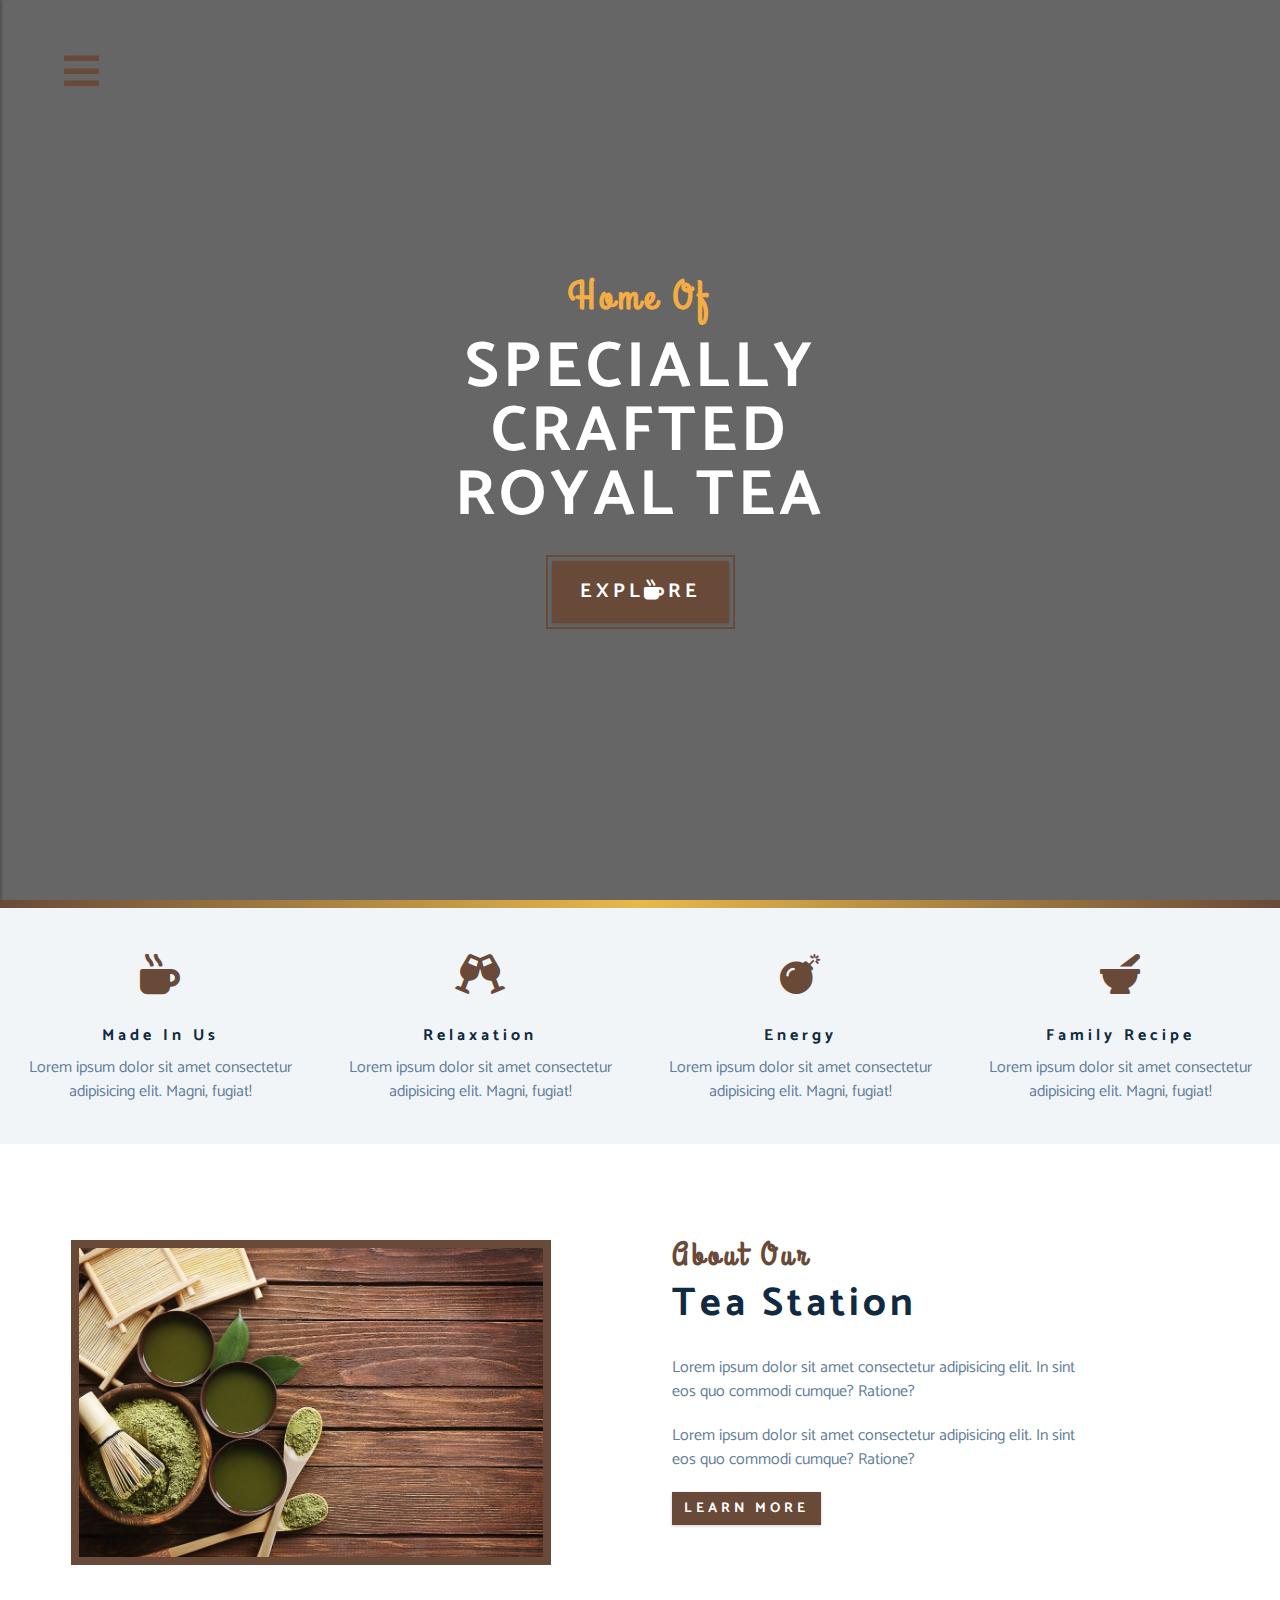
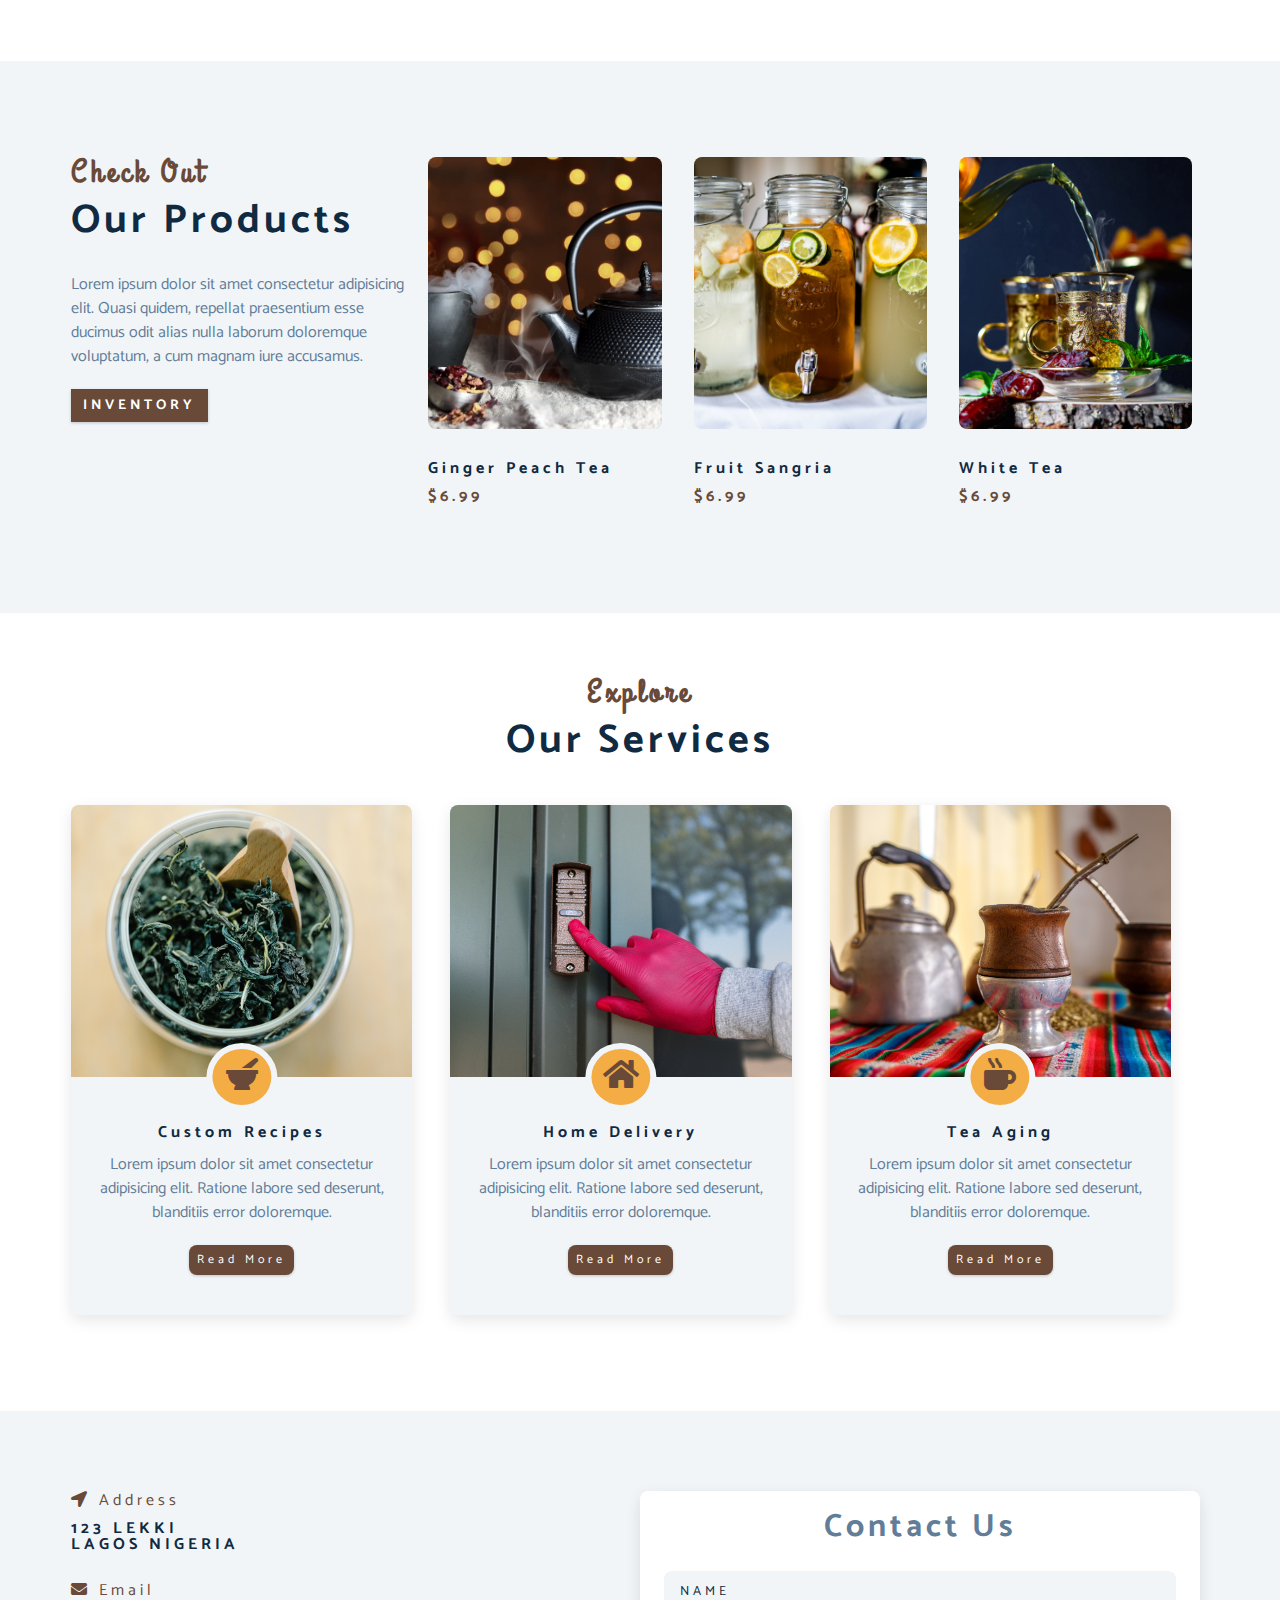
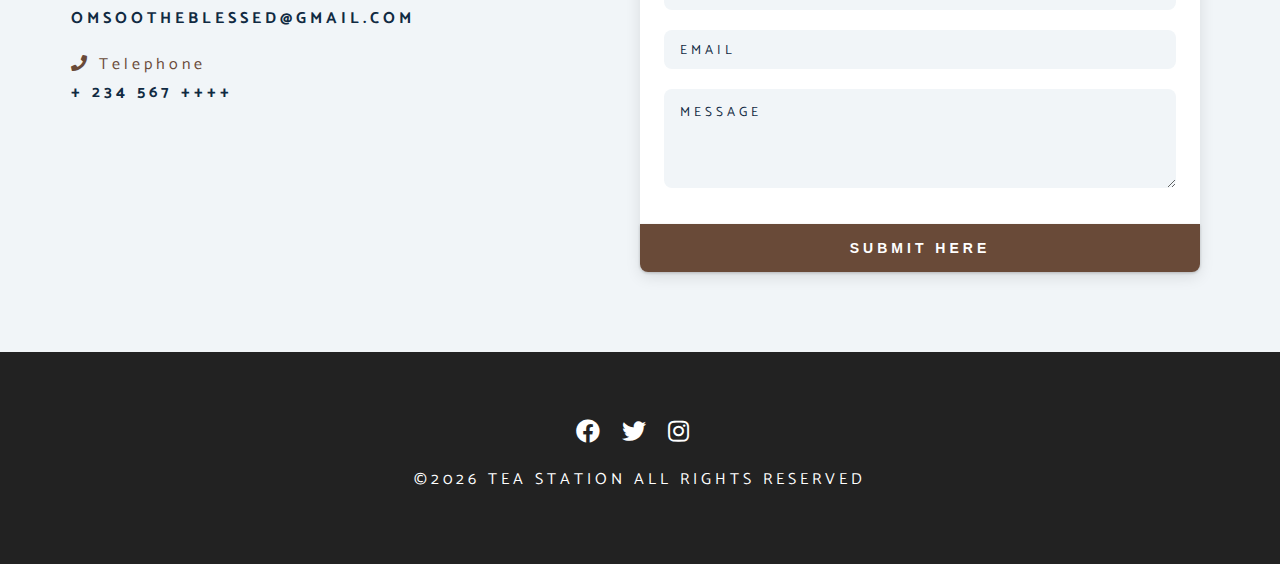
==== index.html @ 04878fe2 "First commit" ====
<!DOCTYPE html>
<html lang="en">
  <head>
    <meta charset="UTF-8" />
    <meta name="viewport" content="width=device-width, initial-scale=1.0" />
    <meta http-equiv="X-UA-Compatible" content="ie=edge" />
    <title>Royal Tea || Home</title>
    <!-- font-awesome -->
    <link
      rel="stylesheet"
      href="./fontawesome-free-5.12.1-web/css/all.min.css"
    />
    <!-- custom css -->
    <link rel="stylesheet" href="./css/styles.css" />
  </head>
  <body>
    <!-- navbar -->
    <!-- nav button -->
    <span class="nav-btn" id="nav-btn">
      <i class="fas fa-bars"></i>
    </span>
    <nav class="navbar" id="navbar">
      <div class="navbar-header">
        <span class="nav-close" id="nav-close">
          <i class="fas fa-times"></i>
        </span>
      </div>
      <ul class="nav-items">
        <li><a href="index.html" class="nav-link">home</a></li>
        <li><a href="skills.html" class="nav-link">skills</a></li>
        <li><a href="about.html" class="nav-link">about</a></li>
        <li><a href="product.html" class="nav-link">products</a></li>
      </ul>
    </nav>
    <!-- end of navbar -->
    <!-- header -->
    <header class="header">
      <div class="banner">
        <h2>home of</h2>
        <h1>
          specially crafted <br />
          royal tea
        </h1>
        <a href="skills.html" class="btn banner-btn"
          >expl<span><i class="fas fa-mug-hot"></i></span>re</a
        >
      </div>
    </header>
    <!-- end of header -->
    <div class="content-divider"></div>
    <!-- skills section -->
    <section class="skills clearfix">
      <!-- single skill-1 -->
      <article class="skill">
        <span class="skill-icon">
          <i class="fas fa-mug-hot"></i>
        </span>
        <h4 class="skill-title">made in us</h4>
        <p class="skill-text">
          Lorem ipsum dolor sit amet consectetur adipisicing elit. Magni,
          fugiat!
        </p>
      </article>
      <!-- end of single skill-1 -->
      <!-- single skill-2 -->
      <article class="skill">
        <span class="skill-icon">
          <i class="fas fa-glass-cheers"></i>
        </span>
        <h4 class="skill-title">relaxation</h4>
        <p class="skill-text">
          Lorem ipsum dolor sit amet consectetur adipisicing elit. Magni,
          fugiat!
        </p>
      </article>
      <!-- end of single skill-2 -->
      <!-- single skill-3 -->
      <article class="skill">
        <span class="skill-icon">
          <i class="fas fa-bomb"></i>
        </span>
        <h4 class="skill-title">energy</h4>
        <p class="skill-text">
          Lorem ipsum dolor sit amet consectetur adipisicing elit. Magni,
          fugiat!
        </p>
      </article>
      <!-- end of single skill-3 -->
      <!-- single skill-4 -->
      <article class="skill">
        <span class="skill-icon">
          <i class="fas fa-mortar-pestle"></i>
        </span>
        <h4 class="skill-title">family recipe</h4>
        <p class="skill-text">
          Lorem ipsum dolor sit amet consectetur adipisicing elit. Magni,
          fugiat!
        </p>
      </article>
      <!-- end of single skill-4 -->
    </section>
    <!-- end of skills section -->
    <!-- about -->
    <section>
      <div class="section-center clearfix">
        <!-- about-img -->
        <article class="about-img">
          <div class="about-picture-container">
            <img
              src="./images/about-bcg.jpeg"
              alt="tea kettle"
              class="about-picture"
            />
          </div>
        </article>
        <!-- about-info -->
        <article class="about-info">
          <!-- section title -->
          <div class="section-title">
            <h3>about our</h3>
            <h2>tea station</h2>
          </div>
          <!-- end of section title -->
          <p class="about-text">
            Lorem ipsum dolor sit amet consectetur adipisicing elit. In sint eos
            quo commodi cumque? Ratione?
          </p>
          <p class="about-text">
            Lorem ipsum dolor sit amet consectetur adipisicing elit. In sint eos
            quo commodi cumque? Ratione?
          </p>
          <a href="about.html" class="btn">learn more</a>
        </article>
      </div>
    </section>
    <!-- end of about -->
    <!-- products -->
    <section class="products">
      <div class="section-center clearfix">
        <!-- products info -->
        <article class="products-info">
          <!-- section title -->
          <div class="section-title">
            <h3>check out</h3>
            <h2>our products</h2>
          </div>
          <!-- end of section title -->
          <p class="product-text">
            Lorem ipsum dolor sit amet consectetur adipisicing elit. Quasi
            quidem, repellat praesentium esse ducimus odit alias nulla laborum
            doloremque voluptatum, a cum magnam iure accusamus.
          </p>
          <a href="products.html" class="btn">inventory</a>
        </article>
        <!-- products inventory -->
        <article class="products-inventory clearfix">
          <!-- single product -->
          <div class="product">
            <img
              src="./images/product-1.jpeg"
              alt="single product"
              class="product-img"
            />
            <h4 class="product-title">ginger peach tea</h4>
            <h4 class="product-price">$6.99</h4>
          </div>
          <!-- end of single product -->
          <!-- single product -->
          <div class="product">
            <img
              src="./images/product-2.jpg"
              alt="single product"
              class="product-img"
            />
            <h4 class="product-title">fruit sangria</h4>
            <h4 class="product-price">$6.99</h4>
          </div>
          <!-- end of single product -->
          <!-- single product -->
          <div class="product">
            <img
              src="./images/product-3.jpg"
              alt="single product"
              class="product-img"
            />
            <h4 class="product-title">white tea</h4>
            <h4 class="product-price">$6.99</h4>
          </div>
          <!-- end of single product -->
        </article>
      </div>
    </section>
    <!-- end of products -->
    <!-- services -->
    <section class="services">
      <!-- section title -->
      <div class="section-title services-title">
        <h3>explore</h3>
        <h2>our services</h2>
      </div>
      <!-- end of section title -->
      <div class="section-center clearfix">
        <!-- single card -->
        <article class="service-card">
          <!-- img container -->
          <div class="service-img-container">
            <!-- img -->
            <img
              src="./images/recipe.jpg"
              class="service-img"
              alt="single service"
            />
            <!-- service icon -->
            <span class="service-icon">
              <i class="fas fa-mortar-pestle fa-fw"></i>
            </span>
          </div>
          <!-- service info -->
          <div class="service-info">
            <h4>custom recipes</h4>
            <p>
              Lorem ipsum dolor sit amet consectetur adipisicing elit. Ratione
              labore sed deserunt, blanditiis error doloremque.
            </p>
            <a href="products.html" class="btn service-btn">read more</a>
          </div>
        </article>
        <!--end of  single card -->
        <!-- single card -->
        <article class="service-card">
          <!-- img container -->
          <div class="service-img-container">
            <!-- img -->
            <img
              src="./images/delivery.jpg"
              class="service-img"
              alt="single service"
            />
            <!-- service icon -->
            <span class="service-icon">
              <i class="fas fa-home fa-fw"></i>
            </span>
          </div>
          <!-- service info -->
          <div class="service-info">
            <h4>home delivery</h4>
            <p>
              Lorem ipsum dolor sit amet consectetur adipisicing elit. Ratione
              labore sed deserunt, blanditiis error doloremque.
            </p>
            <a href="products.html" class="btn service-btn">read more</a>
          </div>
        </article>
        <!--end of  single card -->
        <!-- single card -->
        <article class="service-card">
          <!-- img container -->
          <div class="service-img-container">
            <!-- img -->
            <img
              src="./images/aging.jpg"
              class="service-img"
              alt="single service"
            />
            <!-- service icon -->
            <span class="service-icon">
              <i class="fas fa-mug-hot fa-fw"></i>
            </span>
          </div>
          <!-- service info -->
          <div class="service-info">
            <h4>tea aging</h4>
            <p>
              Lorem ipsum dolor sit amet consectetur adipisicing elit. Ratione
              labore sed deserunt, blanditiis error doloremque.
            </p>
            <a href="products.html" class="btn service-btn">read more</a>
          </div>
        </article>
        <!--end of  single card -->
      </div>
    </section>
    <!-- end of services -->
    <!-- contact -->
    <section class="contact">
      <div class="section-center clearfix">
        <!-- contact info -->
        <article class="contact-info">
          <!-- contact item -->
          <div class="contact-item">
            <h4 class="contact-title">
              <span class="contact-icon">
                <i class="fas fa-location-arrow"></i>
              </span>
              address
            </h4>
            <h4 class="contact-text">
              123 Lekki <br />
              Lagos Nigeria
            </h4>
          </div>
          <!-- end of contact item -->
          <!-- contact item -->
          <div class="contact-item">
            <h4 class="contact-title">
              <span class="contact-icon">
                <i class="fas fa-envelope"></i>
              </span>
              email
            </h4>
            <h4 class="contact-text">omsootheblessed@gmail.com</h4>
          </div>
          <!-- end of contact item -->
          <!-- contact item -->
          <div class="contact-item">
            <h4 class="contact-title">
              <span class="contact-icon">
                <i class="fas fa-phone"></i>
              </span>
              telephone
            </h4>
            <h4 class="contact-text">+ 234 567 ++++</h4>
          </div>
          <!-- end of contact item -->
        </article>
        <!-- contact form -->
        <article class="contact-form">
          <h3>contact us</h3>
          <form action="https://formspree.io/f/xrgjbnwq" method="POST">
            <div class="form-group">
              <!-- inputs -->
              <input
                type="text"
                placeholder="name"
                class="form-control"
                name="name"
              />
              <input
                type="email"
                placeholder="email"
                class="form-control"
                name="email"
              />
              <textarea
                name="message"
                placeholder="message"
                class="form-control"
                rows="5"
              ></textarea>
            </div>
            <!-- button -->
            <button type="submit" class="submit-btn btn">submit here</button>
          </form>
        </article>
      </div>
    </section>
    <!-- end of contact -->
    <!-- footer -->
    <footer class="footer">
      <div class="section-center">
        <div class="social-icons">
          <!-- social icon -->
          <a href="#" class="social-icon">
            <i class="fab fa-facebook"></i>
          </a>
          <!-- end of social icon -->
          <!-- social icon -->
          <a href="#" class="social-icon">
            <i class="fab fa-twitter"></i>
          </a>
          <!-- end of social icon -->
          <!-- social icon -->
          <a href="#" class="social-icon">
            <i class="fab fa-instagram"></i>
          </a>
          <!-- end of social icon -->
        </div>
        <h4 class="footer-text">
          &copy;<span id="date"></span>
          <span class="company">tea station</span>
          all rights reserved
        </h4>
      </div>
    </footer>
    <script src="app.js"></script>
  </body>
</html>
---- css/styles.css ----
/* 
=================
Fonts
=================
 */
@import url("https://fonts.googleapis.com/css?family=Catamaran:400,700|Grand+Hotel");
/* 
================
Variables
================
 */
:root {
  --clr-primary: #694a38;
  --clr-primary-light: #f4ac45;
  /* --clr-primary: #678e3e;
  --clr-primary-light: #beed8c; */
  --clr-grey-1: #102a42;
  --clr-grey-5: #617d98;
  --clr-grey-10: #f1f5f8;
  --clr-white: #fff;
  --ff-primary: "Catamaran", sans-serif;
  --ff-secondary: "Grand Hotel", cursive;
  --transition: all 0.3s linear;
  --spacing: 0.25rem;
  --radius: 0.5rem;
}
/* 
==============
Global Styles
==============
 */
* {
  margin: 0;
  padding: 0;
  box-sizing: border-box;
}
body {
  font-family: var(--ff-primary);
  background: var(--clr-white);
  line-height: 1.5;
  color: var(--clr-grey-1);
  font-size: 0.875rem; /*==>14px*/
}
a {
  text-decoration: none;
}
img {
  display: block;
  width: 100%;
}
h1,
h2,
h3,
h4 {
  letter-spacing: var(--spacing);
  text-transform: capitalize;
  line-height: 1.25;
  margin-bottom: 0.75rem;
}
h1 {
  font-size: 3rem;
}
h2 {
  font-size: 2rem;
}
h3 {
  font-size: 1.5rem;
}
h4 {
  font-size: 0.875rem;
}
p {
  margin-bottom: 1.25rem;
}
@media screen and (min-width: 800px) {
  h1 {
    font-size: 4rem;
  }
  h2 {
    font-size: 2.5rem;
  }
  h3 {
    font-size: 2rem;
  }
  h4 {
    font-size: 1rem;
  }
  body {
    font-size: 1rem;
  }
  h1,
  h2,
  h3,
  h4 {
    line-height: 1;
  }
}
/* more global css */
.btn {
  text-transform: uppercase;
  color: var(--clr-white);
  background: var(--clr-primary);
  display: inline-block;
  padding: 0.375rem 0.75rem;
  letter-spacing: var(--spacing);
  font-weight: 700;
  transition: var(--transition);
  font-size: 0.875rem;
  border: none;
  cursor: pointer;
  box-shadow: 0 1px 3px rgba(0, 0, 0, 0.2);
}
.btn:hover {
  background: var(--clr-primary-light);
  color: var(--clr-primary);
}
.clearfix::after,
.clearfix::before {
  content: "";
  clear: both;
  display: table;
}
.section-title h3 {
  font-family: var(--ff-secondary);
  color: var(--clr-primary);
}
.section-title {
  margin-bottom: 2rem;
}
.section-center {
  padding: 4rem 0;
  width: 85vw;
  margin: 0 auto;
  max-width: 1170px;
}
@media screen and (min-width: 992px) {
  .section-center {
    width: 95vw;
    padding: 4rem 1rem;
  }
}

/* 
==============
Animations
==============
 */
@keyframes bounce {
  0% {
    transform: scale(1);
  }
  50% {
    transform: scale(1.3);
  }
  100% {
    transform: scale(1);
  }
}
@keyframes rm-bounce {
  0% {
    transform: scale(1.3);
  }
  15% {
    transform: scale(1.267);
  }
  35% {
    transform: scale(1.21);
  }
  50% {
    transform: scale(1.15);
  }
  67% {
    transform: scale(1.1);
  }
  85% {
    transform: scale(1.06);
  }
  100% {
    transform: scale(1);
  }
}
@keyframes slideFromRight {
  0% {
    transform: translateX(1000px);
    opacity: 0;
  }
  50% {
    transform: translateX(-200px);
    opacity: 0.5;
  }
  75% {
    transform: translateX(50px);
    opacity: 0.75;
  }
  100% {
    transform: translateX(0px);
    opacity: 1;
  }
}
@keyframes slideFromLeft {
  0% {
    transform: translateX(-1000px);
    opacity: 0;
  }
  50% {
    transform: translateX(200px);
    opacity: 0.5;
  }
  75% {
    transform: translateX(-50px);
    opacity: 0.75;
  }
  100% {
    transform: translateX(0px);
    opacity: 1;
  }
}
@keyframes exploreBtn {
  0% {
    transform: scale(1.5);
    opacity: 0;
  }
  50% {
    transform: scale(2);
    opacity: 0.35;
  }
  /* 75% {
    transform: scale();
    opacity: 0.7;
  } */
  100% {
    transform: scale(1);
    opacity: 1;
  }
}
/* 
==============
Navbar
==============
 */
.nav-btn {
  position: fixed;
  top: 5%;
  left: 5%;
  font-size: 2.5rem;
  color: var(--clr-primary);
  z-index: 1;
  cursor: pointer;
  /* animation */
  animation: bounce 2s ease infinite;
}
.nav-btn:hover {
  animation: rm-bounce 0.5s ease-out;
}
/* navbar */
.navbar {
  position: fixed;
  top: 0;
  left: 0;
  right: 0;
  bottom: 0;
  z-index: 2;
  /* width: 100%;
    height: 100%; */
  background: var(--clr-grey-10);
  box-shadow: 2px 0 2px rgba(0, 0, 0, 0.2);
  /* hide navbar */
  transform: translateX(-100%);
}
.showNav {
  transform: translate(0);
}
.navbar-header {
  text-align: right;
  padding-right: 1rem;
}
.nav-close {
  font-size: 2.5rem;
  cursor: pointer;
  color: #f29c9c;
  transition: var(--transition);
}
.nav-close:hover {
  color: #bb2525;
}
.nav-items {
  list-style-type: none;
}
.nav-link {
  display: block;
  font-size: 1.5rem;
  padding: 0.25rem 1rem;
  text-transform: uppercase;
  letter-spacing: var(--spacing);
  color: var(--clr-grey-5);
  transition: var(--transition);
}
.nav-link:hover {
  background: var(--clr-primary-light);
  color: var(--clr-primary);
  padding-left: 1.5rem;
  border-left: 0.25rem solid var(--clr-primary);
}
@media screen and (min-width: 738px) {
  .navbar {
    width: 30vw;
    max-width: 20rem;
  }
}

/* 
==============
Header
==============
 */
.header {
  min-height: 100vh;
  background: linear-gradient(rgba(0, 0, 0, 0.6), rgba(0, 0, 0, 0.6)),
    url("../images/main-bcg.jpg") center/cover no-repeat fixed;
  position: relative;
  /* animation */
  overflow-x: hidden;
}
.banner {
  text-align: center;
  position: absolute;
  top: 50%;
  left: 50%;
  transform: translate(-50%, -50%);
}
.banner h2 {
  font-family: var(--ff-secondary);
  color: var(--clr-primary-light);
  /* animation */
  animation: slideFromRight 5s ease-in-out 1;
}
.banner h1 {
  text-transform: uppercase;
  color: var(--clr-white);
  margin-top: 1.25rem;
  margin-bottom: 2rem;
  /* animation */
  animation: slideFromLeft 5s ease-in-out 1;
}
.banner-btn {
  outline: 0.125rem solid var(--clr-primary);
  outline-offset: 0.25rem;
  font-size: 1.25rem;
  padding: 1rem 1.75rem;
  /* animation */
  animation: exploreBtn 5s linear 1;
}
/* content-divider */
.content-divider {
  height: 0.5rem;
  background: linear-gradient(
    to left,
    var(--clr-primary),
    #e9b949,
    var(--clr-primary)
  );
}
/* 
==============
Skills
==============
 */

.skills {
  background: var(--clr-grey-10);
}
.skill {
  padding: 2.5rem 0;
  text-align: center;
  transition: var(--transition);
}
.skill-icon {
  font-size: 2.5rem;
  margin-bottom: 1.25rem;
  transition: var(--transition);
  display: inline-block;
  color: var(--clr-primary);
}
.skill-text {
  color: var(--clr-grey-5);
  max-width: 17rem;
  margin: 0 auto;
}
.skill:hover {
  background: var(--clr-white);
  box-shadow: 0 2px var(--clr-primary);
}
.skill:hover .skill-icon {
  transform: translateY(-5px);
}
@media screen and (min-width: 776px) {
  .skill {
    float: left;
    width: 50%;
  }
}
@media screen and (min-width: 1200px) {
  .skill {
    float: left;
    width: 25%;
  }
}
/* 
==============
About
==============
 */
.about-img,
.about-info {
  padding: 2rem 0;
}
.about-picture-container {
  background: var(--clr-primary);
  border: 0.5rem solid var(--clr-primary);
  max-width: 30rem;
  /* extra stuff */
  overflow: hidden;
}
.about-picture {
  transition: var(--transition);
}
.about-picture-container:hover .about-picture {
  opacity: 0.5;
  transform: scale(1.2);
}
.about-text {
  max-width: 26rem;
  color: var(--clr-grey-5);
}
@media screen and (min-width: 992px) {
  .about-img,
  .about-info {
    float: left;
    width: 50%;
  }
  .about-info {
    padding-left: 2rem;
  }
}
/* 
================
Products
================
 */
.products {
  background: var(--clr-grey-10);
}
.products article {
  padding: 2rem 0;
}
.product-text {
  color: var(--clr-grey-5);
  max-width: 26rem;
}
.product {
  margin-bottom: 2rem;
}
.product-img {
  border-radius: var(--radius);
  margin-bottom: 2rem;
  height: 17rem;
  object-fit: cover;
}
.product-price {
  color: var(--clr-primary);
}
@media screen and (min-width: 739px) {
  .product {
    float: left;
    width: 50%;
    padding-right: 2rem;
  }
}
@media screen and (min-width: 996px) {
  .product {
    width: 33.3%;
  }
}
@media screen and (min-width: 1200px) {
  .products-info {
    float: left;
    width: 30%;
  }
  .products-inventory {
    float: left;
    width: 70%;
  }
  .product {
    margin-bottom: 0;
    padding: 0 1rem;
  }
}
/* 
================
Services
================
 */
.services-title {
  margin-top: 4rem;
  margin-bottom: -4rem;
  text-align: center;
}
.service-card {
  margin: 2rem 0;
  background: var(--clr-grey-10);
  border-radius: var(--radius);
  box-shadow: 0 5px 15px rgba(0, 0, 0, 0.1);
  transition: var(--transition);
  padding-bottom: 2.5rem;
}
.service-card:hover {
  box-shadow: 0 5px 15px rgba(0, 0, 0, 0.2);
  transform: scale(0.98);
}
.service-img {
  height: 17rem;
  object-fit: cover;
  border-top-left-radius: var(--radius);
  border-top-right-radius: var(--radius);
}
.service-info {
  text-align: center;
  padding: 3rem 1rem 2.5 1rem;
}
.service-info p {
  max-width: 20rem;
  color: var(--clr-grey-5);
  margin: 0 auto;
}
.service-btn {
  font-weight: 400;
  text-transform: capitalize;
  border-radius: var(--radius);
  padding: 0.375rem 0.5rem;
  font-size: 0.75rem;
  margin-top: 1.25rem;
}
@media screen and (min-width: 778px) {
  .service-card {
    float: left;
    width: 45%;
    margin-right: 5%;
  }
}
@media screen and (min-width: 1017px) {
  .service-card {
    width: 30%;
    margin-right: 3.33%;
  }
}
/* .service-icon {
  font-size: 2rem;
  display: block;
  text-align: center;
  color: var(--clr-primary);
  background: var(--clr-primary-light);
  width: 4.5rem;
  height: 4.5rem;
  border-radius: 50%;
  max-width: 4.5rem;
  margin: 0 auto;
  transform: translateY(-2.35rem);
  border: 7px solid var(--clr-grey-10);
  padding: 0.5rem;
} */
.service-img-container {
  position: relative;
  margin-bottom: 3rem;
}
.service-icon {
  position: absolute;
  left: 50%;
  bottom: 0;
  font-size: 2rem;
  color: var(--clr-primary);
  background: var(--clr-primary-light);
  padding: 0.25rem 0.6rem;
  border-radius: 50%;
  transform: translate(-50%, 50%);
  border: 0.375rem solid var(--clr-grey-10);
}
/* 
================
Contact
================
 */
.contact {
  background: var(--clr-grey-10);
}
.contact-form,
.contact-info {
  margin: 1rem 0;
}
.contact-item {
  margin-bottom: 1.75rem;
}
.contact-title {
  color: var(--clr-primary);
  font-weight: 400;
}
.contact-text {
  text-transform: uppercase;
}
.contact-form {
  background: var(--clr-white);
  border-radius: var(--radius);
  text-align: center;
  box-shadow: 0 5px 15px rgba(0, 0, 0, 0.1);
  transition: var(--transition);
  max-width: 35rem;
}
.contact-form:hover {
  box-shadow: 0 5px 15px rgba(0, 0, 0, 0.2);
}
.contact-form h3 {
  padding-top: 1.25rem;
  color: var(--clr-grey-5);
}
.form-group {
  padding: 1rem 1.5rem;
}
.form-control {
  display: block;
  width: 100%;
  padding: 0.75rem 1rem;
  border: none;
  margin-bottom: 1.25rem;
  background: var(--clr-grey-10);
  border-radius: var(--radius);
  text-transform: uppercase;
  letter-spacing: var(--spacing);
}
.form-control::placeholder {
  font-family: var(--ff-primary);
  color: var(--clr-grey-1);
  text-transform: uppercase;
  letter-spacing: var(--spacing);
}
.submit-btn {
  display: block;
  width: 100%;
  padding: 1rem;
  border-bottom-left-radius: var(--radius);
  border-bottom-right-radius: var(--radius);
}
@media screen and (min-width: 996px) {
  .contact-form,
  .contact-info {
    float: left;
    width: 50%;
  }
}

/* 
================
Footer
================
 */
.footer {
  background: #222;
  text-align: center;
}
.social-icon {
  color: var(--clr-white);
  font-size: 1.5rem;
  margin-right: 1rem;
  transition: var(--transition);
}
.social-icon:hover {
  color: var(--clr-primary);
}
.footer-text {
  margin-top: 1.25rem;
  text-transform: uppercase;
  color: var(--clr-white);
  font-weight: 400;
}
.company {
  color: var(--ff-primary);
}
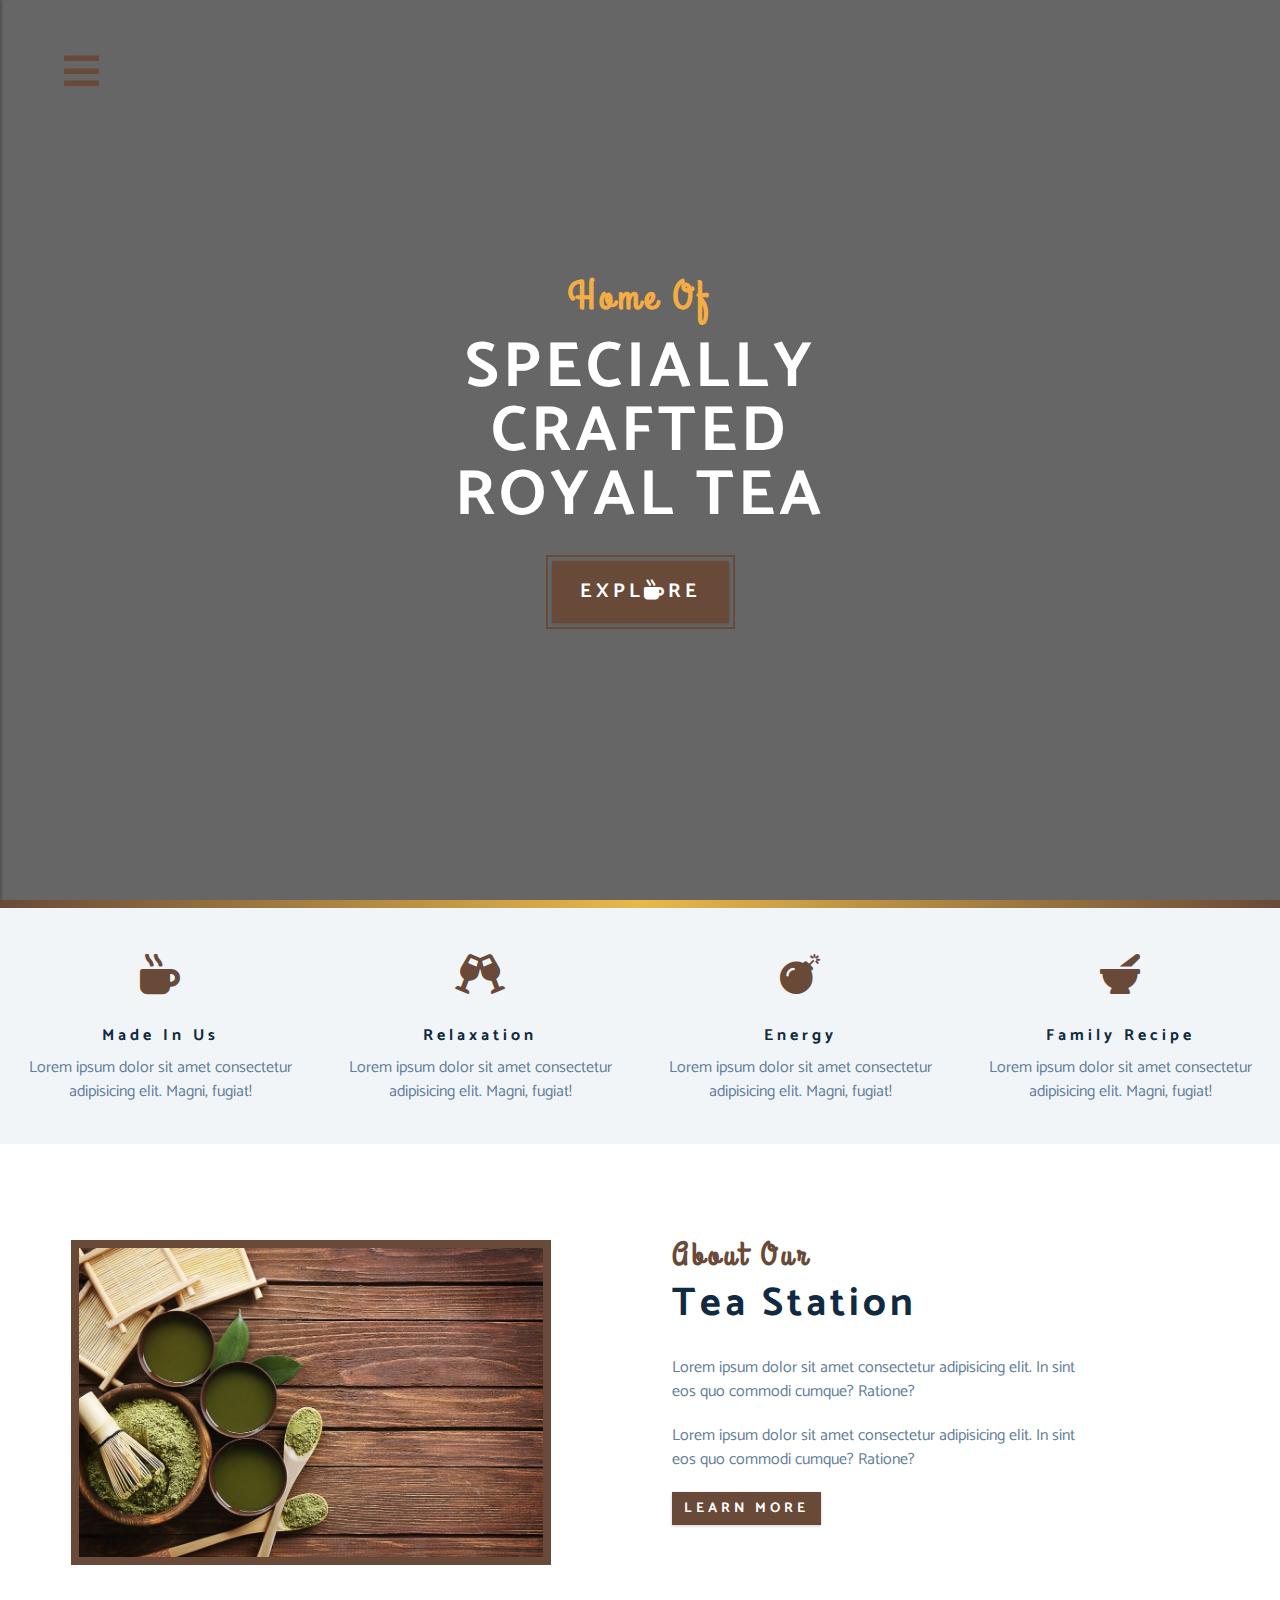
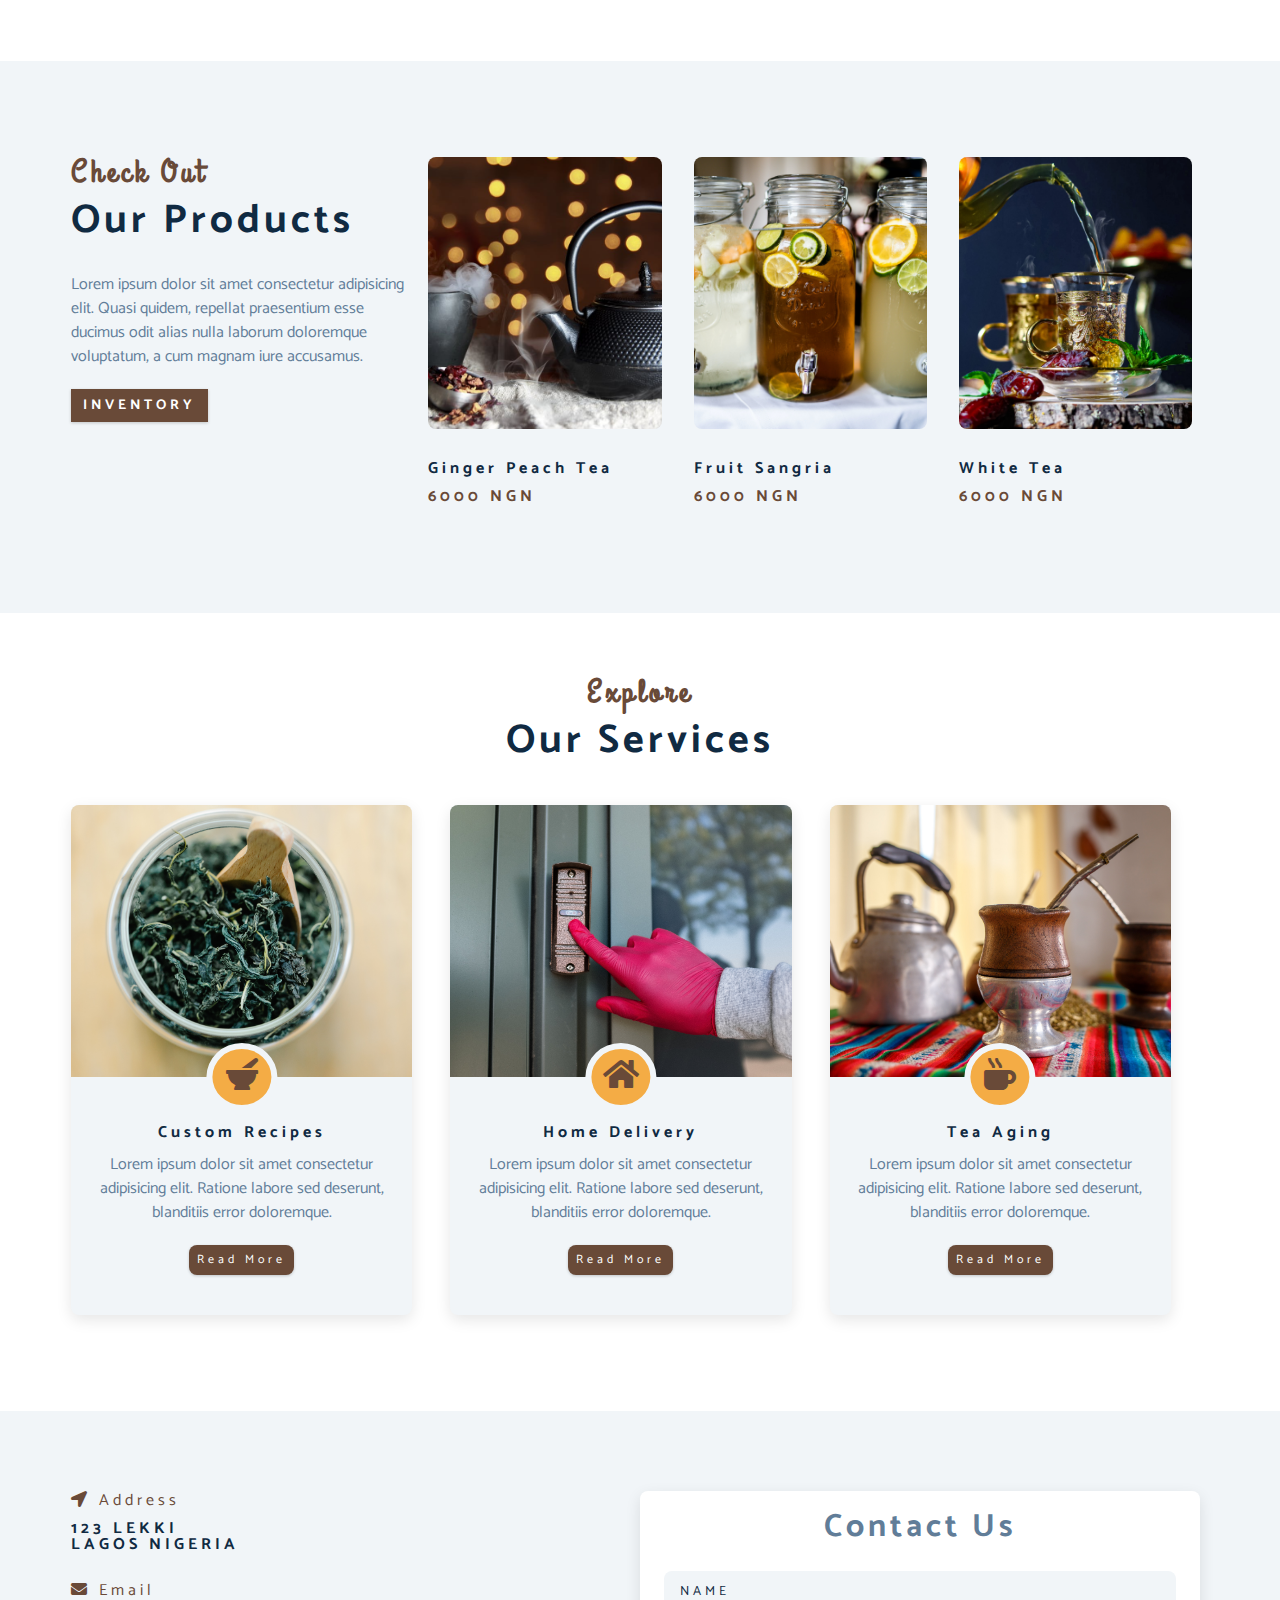
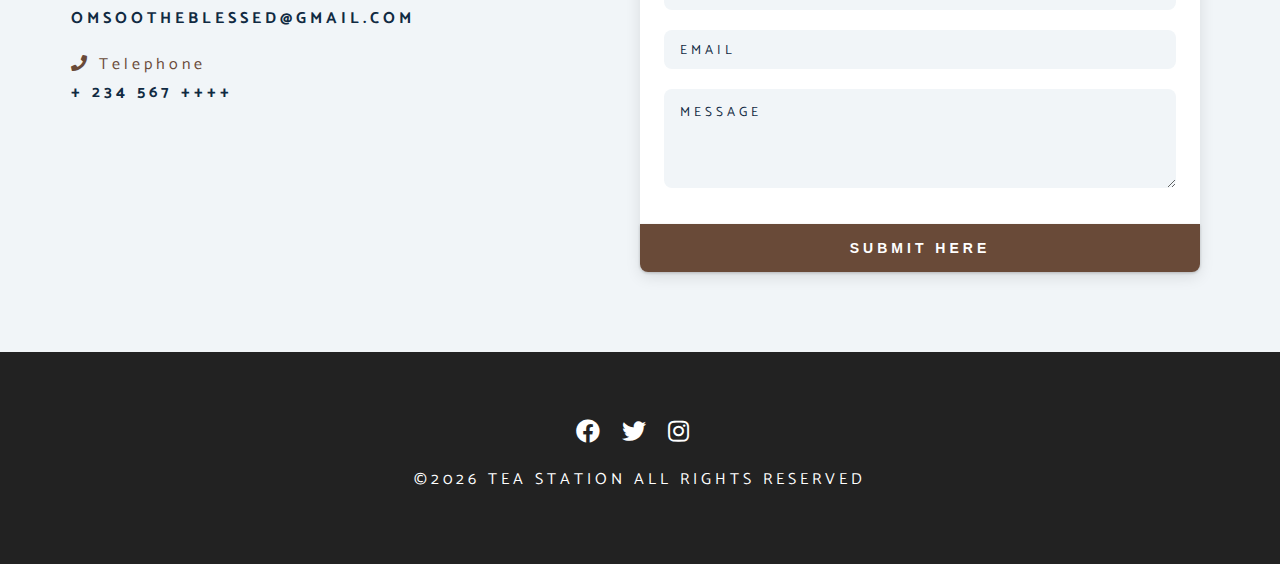
==== commit 31964395: "update the html file" ====
--- a/index.html
+++ b/index.html
@@ -162,7 +162,7 @@
               class="product-img"
             />
             <h4 class="product-title">ginger peach tea</h4>
-            <h4 class="product-price">$6.99</h4>
+            <h4 class="product-price">6000 NGN</h4>
           </div>
           <!-- end of single product -->
           <!-- single product -->
@@ -173,7 +173,7 @@
               class="product-img"
             />
             <h4 class="product-title">fruit sangria</h4>
-            <h4 class="product-price">$6.99</h4>
+            <h4 class="product-price">6000 NGN</h4>
           </div>
           <!-- end of single product -->
           <!-- single product -->
@@ -184,7 +184,7 @@
               class="product-img"
             />
             <h4 class="product-title">white tea</h4>
-            <h4 class="product-price">$6.99</h4>
+            <h4 class="product-price">6000 NGN</h4>
           </div>
           <!-- end of single product -->
         </article>
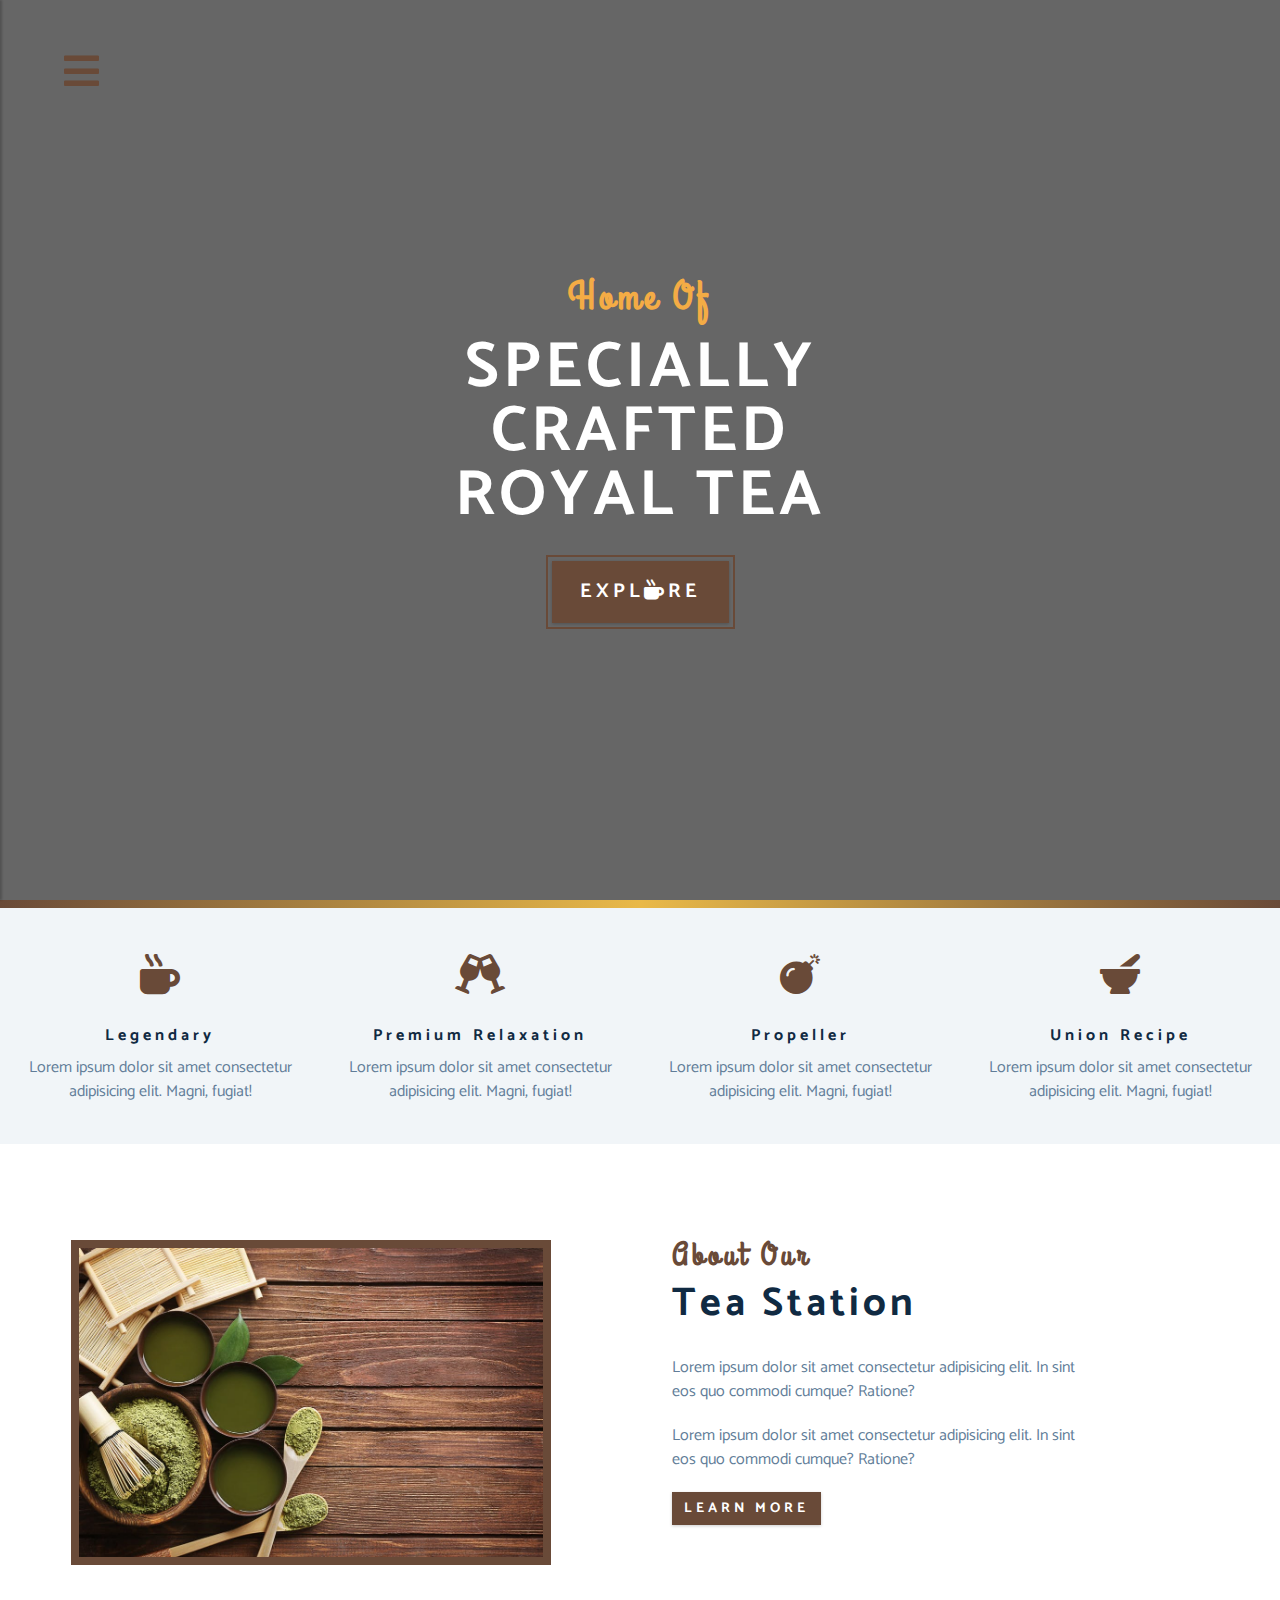
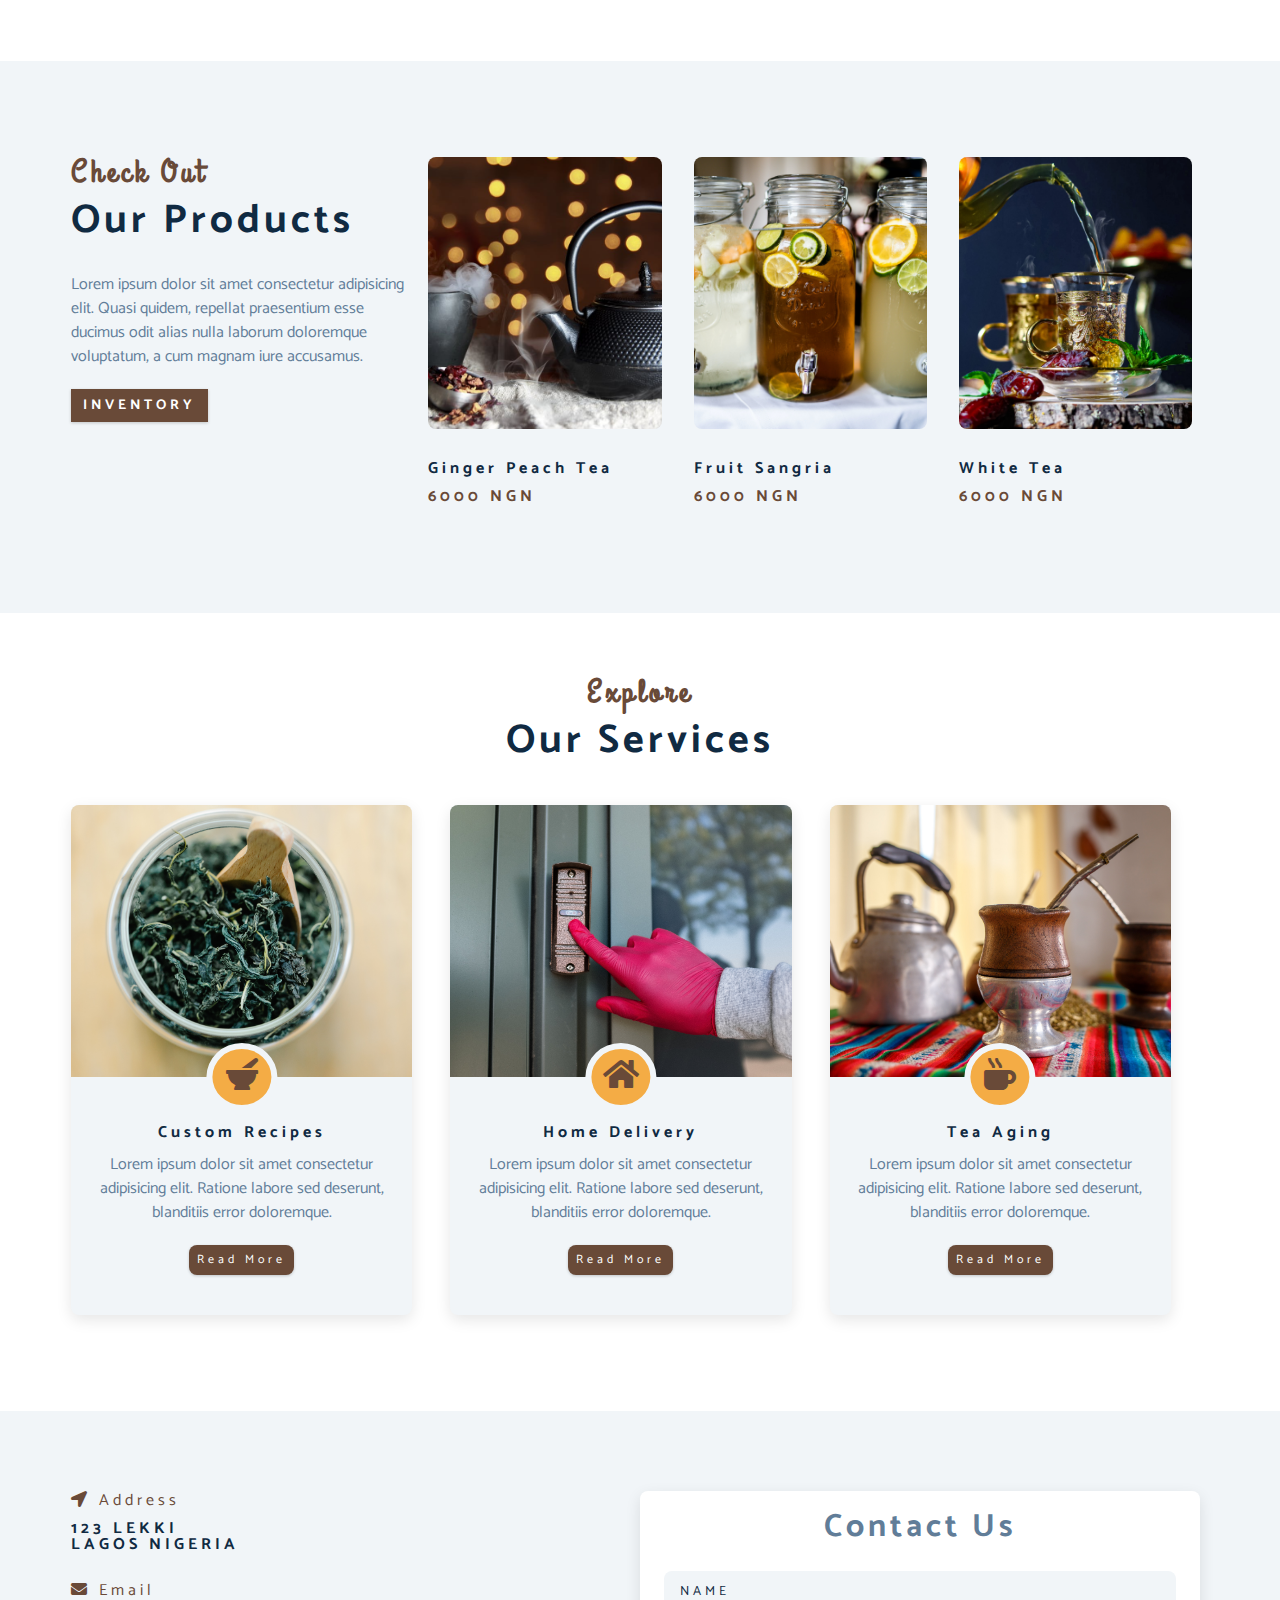
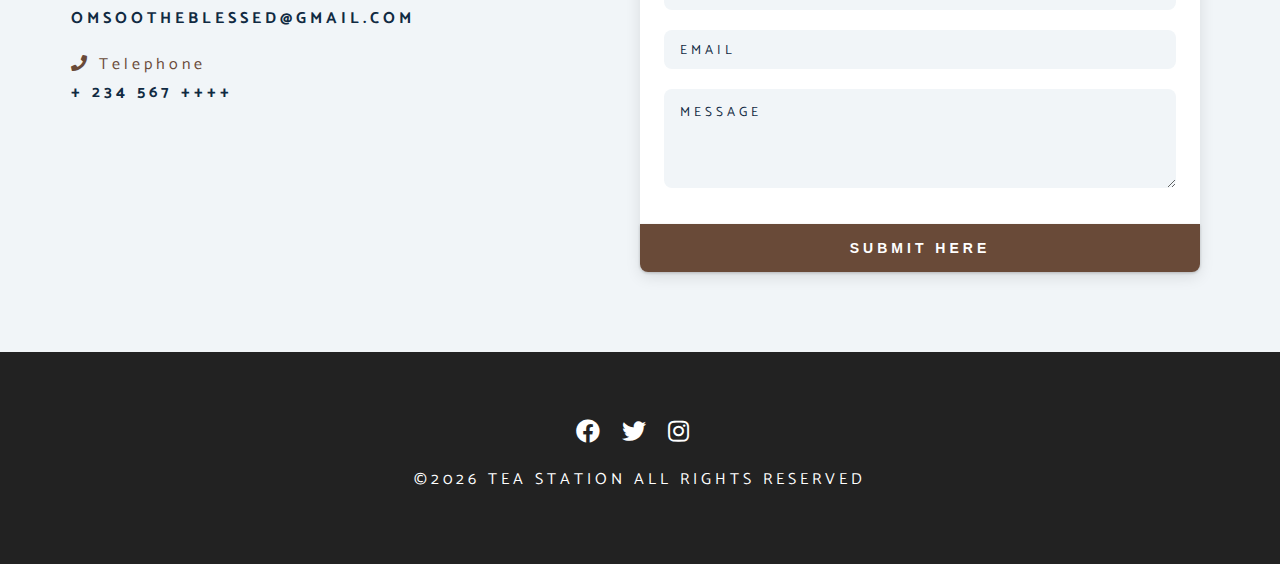
==== commit 51a7fb4a: "update index.html" ====
--- a/index.html
+++ b/index.html
@@ -55,7 +55,7 @@
         <span class="skill-icon">
           <i class="fas fa-mug-hot"></i>
         </span>
-        <h4 class="skill-title">made in us</h4>
+        <h4 class="skill-title">legendary</h4>
         <p class="skill-text">
           Lorem ipsum dolor sit amet consectetur adipisicing elit. Magni,
           fugiat!
@@ -67,7 +67,7 @@
         <span class="skill-icon">
           <i class="fas fa-glass-cheers"></i>
         </span>
-        <h4 class="skill-title">relaxation</h4>
+        <h4 class="skill-title">premium relaxation</h4>
         <p class="skill-text">
           Lorem ipsum dolor sit amet consectetur adipisicing elit. Magni,
           fugiat!
@@ -79,7 +79,7 @@
         <span class="skill-icon">
           <i class="fas fa-bomb"></i>
         </span>
-        <h4 class="skill-title">energy</h4>
+        <h4 class="skill-title">propeller</h4>
         <p class="skill-text">
           Lorem ipsum dolor sit amet consectetur adipisicing elit. Magni,
           fugiat!
@@ -91,7 +91,7 @@
         <span class="skill-icon">
           <i class="fas fa-mortar-pestle"></i>
         </span>
-        <h4 class="skill-title">family recipe</h4>
+        <h4 class="skill-title">union recipe</h4>
         <p class="skill-text">
           Lorem ipsum dolor sit amet consectetur adipisicing elit. Magni,
           fugiat!
